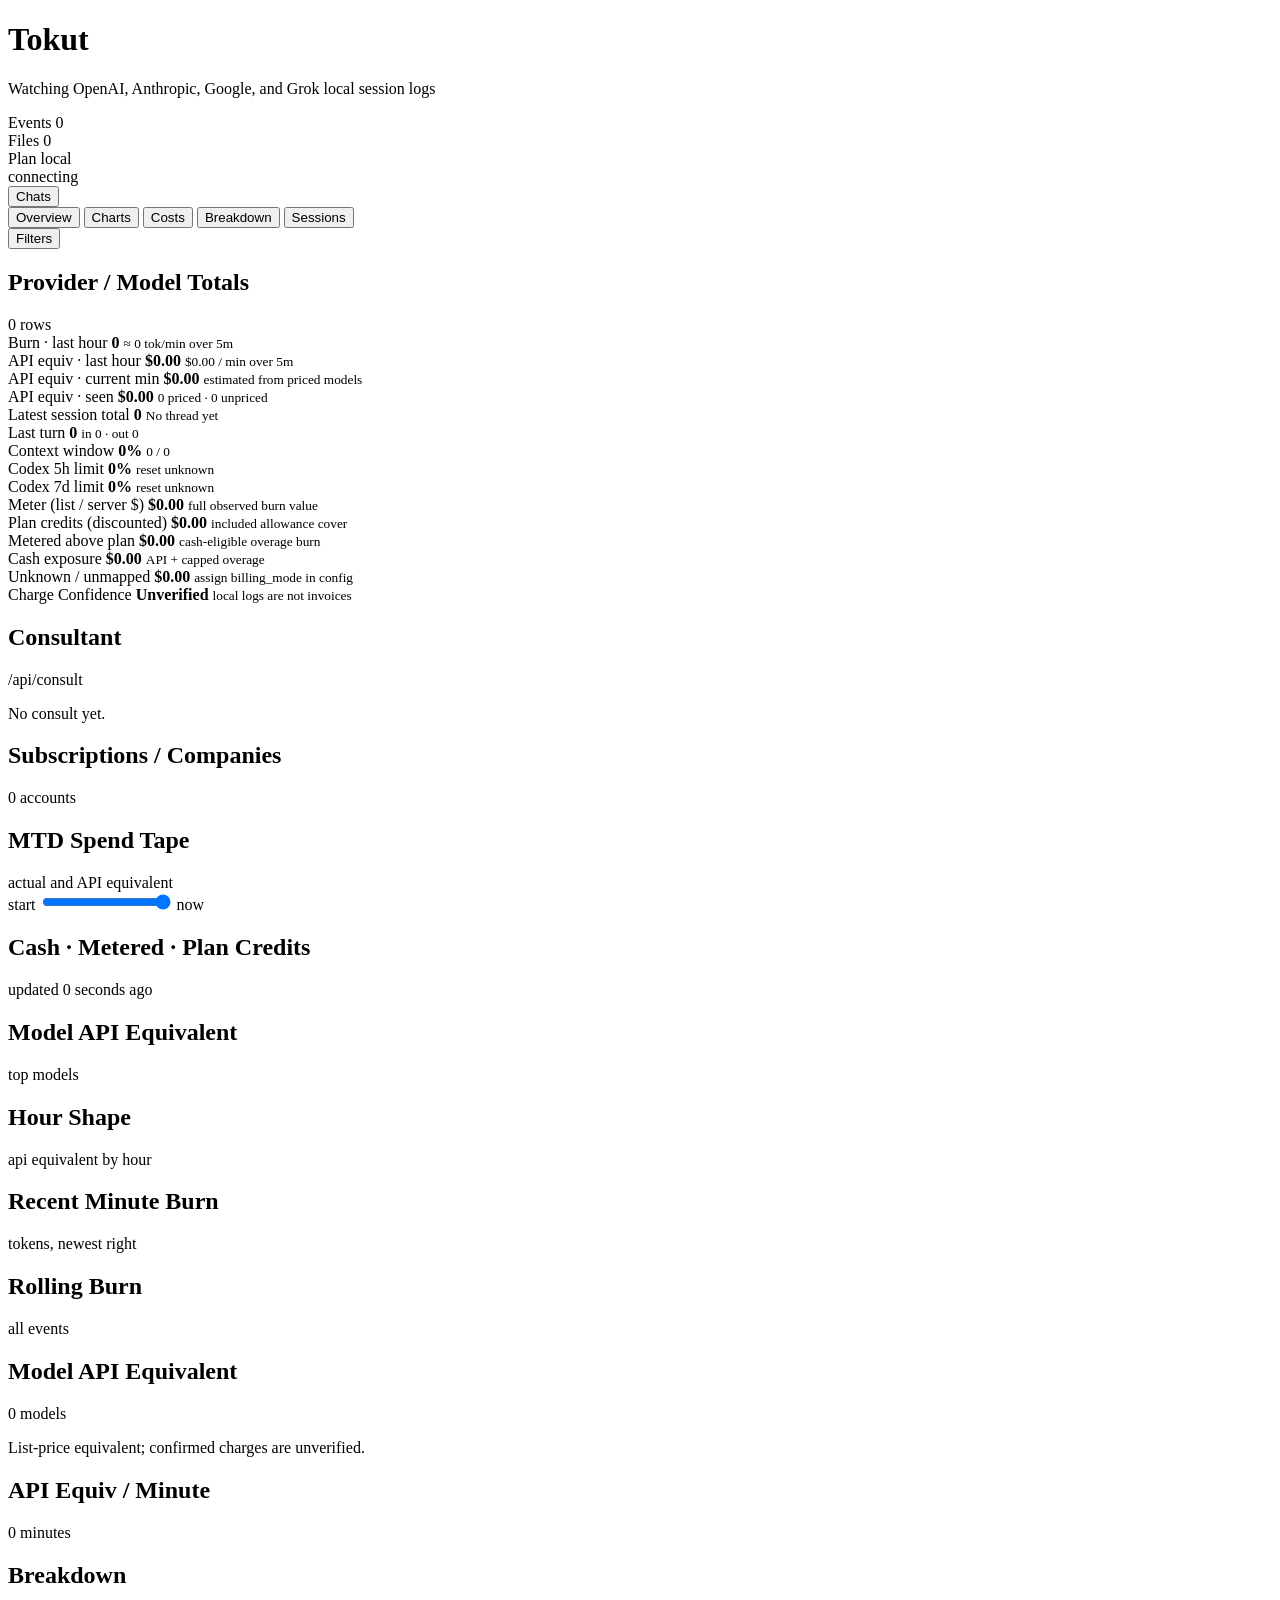
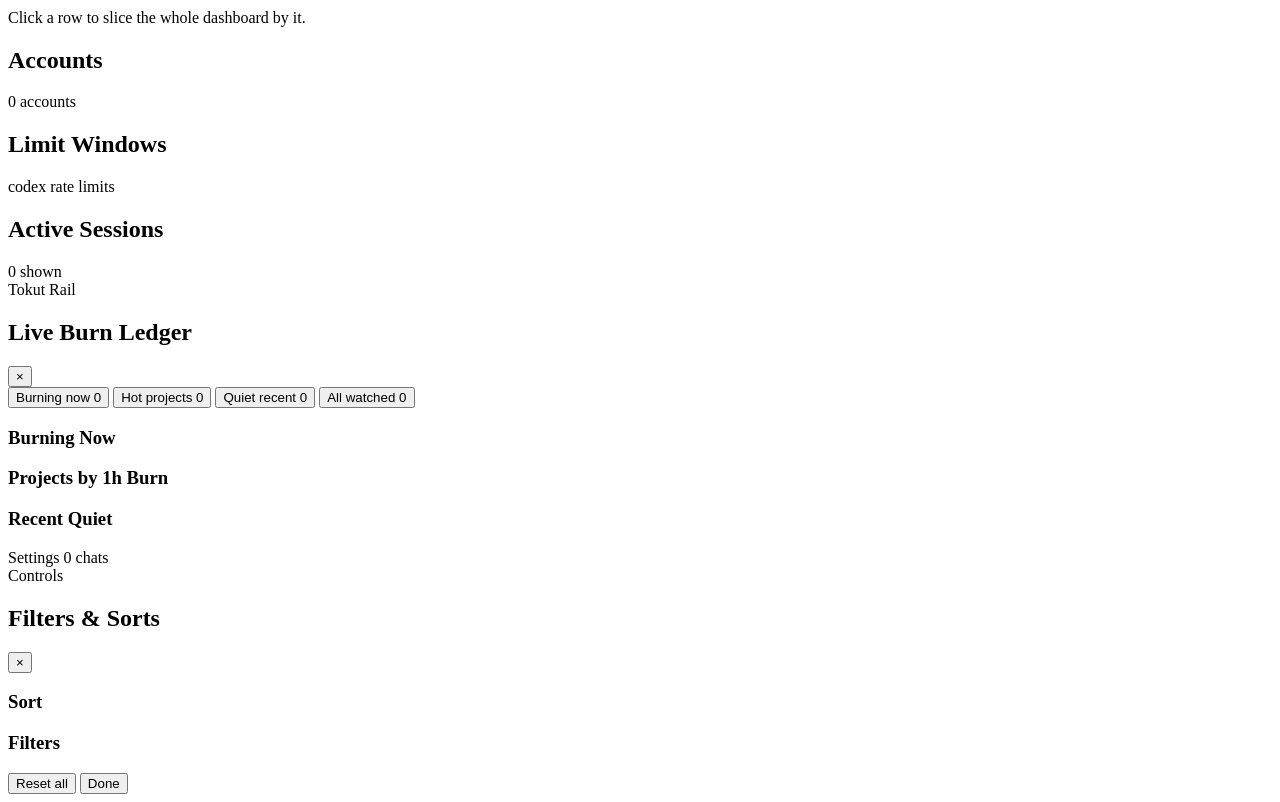
==== tokut/site/index.html @ 1ba20760 "Initial Tokut 0.2.0: multi-provider cost consultant with plan credits Ship a read-only local burn da" ====
<!doctype html>
<html lang="en">
  <head>
    <meta charset="utf-8" />
    <meta name="viewport" content="width=device-width, initial-scale=1" />
    <title>Tokut</title>
    <link rel="stylesheet" href="/styles.css" />
  </head>
  <body class="chat-drawer-open">
    <main class="app">
      <header class="topbar">
        <div class="brand">
          <span class="brand-mark" aria-hidden="true"></span>
          <div class="brand-text">
            <h1>Tokut</h1>
            <p id="subtitle" class="sub">Watching OpenAI, Anthropic, Google, and Grok local session logs</p>
          </div>
        </div>
        <div class="topbar-meta">
          <div class="meta-cell">
            <span class="meta-label">Events</span>
            <span id="event-count" class="meta-value">0</span>
          </div>
          <div class="meta-cell">
            <span class="meta-label">Files</span>
            <span id="watched-files" class="meta-value">0</span>
          </div>
          <div class="meta-cell">
            <span class="meta-label">Plan</span>
            <span id="plan-type" class="meta-value">local</span>
          </div>
          <div class="conn" role="status">
            <span id="connection-dot" class="dot stale"></span>
            <span id="connection-text">connecting</span>
          </div>
        </div>
      </header>

      <nav class="viewbar" aria-label="Dashboard views">
        <button id="chat-drawer-toggle" class="button chat-drawer-button" type="button" aria-expanded="true" aria-controls="chat-drawer">Chats</button>
        <div id="view-pills" class="view-pills">
          <button class="view-pill active" type="button" data-view-target="view-overview">Overview</button>
          <button class="view-pill" type="button" data-view-target="view-charts">Charts</button>
          <button class="view-pill" type="button" data-view-target="view-costs">Costs</button>
          <button class="view-pill" type="button" data-view-target="view-breakdown">Breakdown</button>
          <button class="view-pill" type="button" data-view-target="view-sessions">Sessions</button>
        </div>
        <div id="active-filters" class="chips" aria-live="polite"></div>
        <button id="drawer-toggle" class="button drawer-button" type="button" aria-expanded="false" aria-controls="control-drawer">Filters</button>
      </nav>

      <section class="panel token-table-panel" aria-label="Token supply by provider and model">
        <header class="panel-head">
          <h2>Provider / Model Totals</h2>
          <span id="provider-model-note" class="panel-note">0 rows</span>
        </header>
        <div id="provider-model-table" class="token-table"></div>
      </section>

      <section id="view-overview" class="kpis view-section" aria-label="Burning now">
        <article class="kpi">
          <span class="kpi-label">Burn · last hour</span>
          <strong id="kpi-burn" class="num">0</strong>
          <small id="kpi-burn-sub">≈ 0 tok/min over 5m</small>
        </article>
        <article class="kpi cost-kpi">
          <span class="kpi-label">API equiv · last hour</span>
          <strong id="cost-hour" class="num">$0.00</strong>
          <small id="cost-hour-sub">$0.00 / min over 5m</small>
        </article>
        <article class="kpi cost-kpi">
          <span class="kpi-label">API equiv · current min</span>
          <strong id="cost-minute" class="num">$0.00</strong>
          <small id="cost-minute-sub">estimated from priced models</small>
        </article>
        <article class="kpi cost-kpi">
          <span class="kpi-label">API equiv · seen</span>
          <strong id="cost-total" class="num">$0.00</strong>
          <small id="cost-total-sub">0 priced · 0 unpriced</small>
        </article>
        <article class="kpi">
          <span class="kpi-label">Latest session total</span>
          <strong id="current-total" class="num">0</strong>
          <small id="current-thread">No thread yet</small>
        </article>
        <article class="kpi detail-kpi">
          <span class="kpi-label">Last turn</span>
          <strong id="last-total" class="num">0</strong>
          <small id="last-breakdown">in 0 · out 0</small>
        </article>
        <article class="kpi">
          <span class="kpi-label">Context window</span>
          <strong id="context-window" class="num">0%</strong>
          <small id="context-raw">0 / 0</small>
          <div class="bar"><span id="context-bar"></span></div>
        </article>
        <article class="kpi">
          <span class="kpi-label">Codex 5h limit</span>
          <strong id="primary-limit" class="num">0%</strong>
          <small id="primary-reset">reset unknown</small>
          <div class="bar"><span id="primary-bar"></span></div>
        </article>
        <article class="kpi">
          <span class="kpi-label">Codex 7d limit</span>
          <strong id="secondary-limit" class="num">0%</strong>
          <small id="secondary-reset">reset unknown</small>
          <div class="bar"><span id="secondary-bar"></span></div>
        </article>
      </section>

      <section class="assurance-grid secondary-section" aria-label="Billing assurance">
        <article class="assurance-card estimate">
          <span class="assurance-label">Meter (list / server $)</span>
          <strong id="api-equivalent" class="num">$0.00</strong>
          <small id="api-equivalent-sub">full observed burn value</small>
        </article>
        <article class="assurance-card plan-credits">
          <span class="assurance-label">Plan credits (discounted)</span>
          <strong id="plan-credits" class="num">$0.00</strong>
          <small id="plan-credits-sub">included allowance cover</small>
        </article>
        <article class="assurance-card metered">
          <span class="assurance-label">Metered above plan</span>
          <strong id="metered-above" class="num">$0.00</strong>
          <small id="metered-above-sub">cash-eligible overage burn</small>
        </article>
        <article class="assurance-card confirmed">
          <span class="assurance-label">Cash exposure</span>
          <strong id="confirmed-charge" class="num">$0.00</strong>
          <small id="confirmed-charge-sub">API + capped overage</small>
        </article>
        <article class="assurance-card quota">
          <span class="assurance-label">Unknown / unmapped</span>
          <strong id="quota-burn" class="num">$0.00</strong>
          <small id="quota-burn-sub">assign billing_mode in config</small>
        </article>
        <article class="assurance-card confidence">
          <span class="assurance-label">Charge Confidence</span>
          <strong id="charge-confidence">Unverified</strong>
          <small id="charge-confidence-sub">local logs are not invoices</small>
        </article>
      </section>

      <section class="panel secondary-section consult-panel" aria-label="Cost consultant briefing">
        <header class="panel-head">
          <h2>Consultant</h2>
          <span class="panel-note">/api/consult</span>
        </header>
        <p id="consult-headline" class="consult-headline">No consult yet.</p>
        <ul id="consult-actions" class="consult-actions"></ul>
      </section>

      <section class="panel secondary-section" aria-label="Subscriptions by company">
        <header class="panel-head">
          <h2>Subscriptions / Companies</h2>
          <span id="subscription-count" class="panel-note">0 accounts</span>
        </header>
        <div id="subscriptions" class="subscription-rows"></div>
      </section>

      <section id="view-charts" class="chart-grid view-section" aria-label="Burn charts">
        <article class="panel chart-panel full stock-panel" aria-label="Month to date spend chart">
          <header class="panel-head stock-head">
            <div>
              <h2>MTD Spend Tape</h2>
              <span id="mtd-spend-note" class="panel-note">actual and API equivalent</span>
            </div>
            <div id="mtd-spend-controls" class="stock-controls" aria-label="MTD spend zoom"></div>
          </header>
          <div id="mtd-spend-chart" class="stock-chart"></div>
          <div class="stock-scrub">
            <span id="mtd-spend-start">start</span>
            <input id="mtd-spend-focus" type="range" min="0" max="100" value="100" aria-label="MTD spend chart focus" />
            <span id="mtd-spend-end">now</span>
          </div>
        </article>

        <article class="panel chart-panel" aria-label="Cash vs plan credits vs metered cost chart">
          <header class="panel-head">
            <h2>Cash · Metered · Plan Credits</h2>
            <span id="cost-stack-note" class="panel-note">updated 0 seconds ago</span>
          </header>
          <div id="cost-stack-chart" class="cost-stack-chart"></div>
        </article>

        <article class="panel chart-panel" aria-label="Model API equivalent chart">
          <header class="panel-head">
            <h2>Model API Equivalent</h2>
            <span id="model-chart-note" class="panel-note">top models</span>
          </header>
          <div id="model-chart" class="bar-chart"></div>
        </article>

        <article class="panel chart-panel wide" aria-label="Hourly API equivalent chart">
          <header class="panel-head">
            <h2>Hour Shape</h2>
            <span id="hour-chart-note" class="panel-note">api equivalent by hour</span>
          </header>
          <div id="hour-chart" class="column-chart"></div>
        </article>

        <article class="panel chart-panel wide" aria-label="Recent minute token burn chart">
          <header class="panel-head">
            <h2>Recent Minute Burn</h2>
            <span id="minute-chart-note" class="panel-note">tokens, newest right</span>
          </header>
          <div id="minute-chart" class="spark-chart"></div>
        </article>
      </section>

      <section class="panel" aria-label="Rolling burn">
        <header class="panel-head">
          <h2>Rolling Burn</h2>
          <span id="windows-note" class="panel-note">all events</span>
        </header>
        <div id="windows" class="windows"></div>
      </section>

      <section id="view-costs" class="cost-grid view-section" aria-label="Cost analytics">
        <article class="panel" aria-label="Cost by model">
          <header class="panel-head">
            <h2>Model API Equivalent</h2>
            <span id="model-count" class="panel-note">0 models</span>
          </header>
          <p id="billing-note" class="panel-hint">List-price equivalent; confirmed charges are unverified.</p>
          <div id="models" class="model-rows"></div>
        </article>

        <article class="panel" aria-label="Cost by minute">
          <header class="panel-head">
            <h2>API Equiv / Minute</h2>
            <span id="minute-count" class="panel-note">0 minutes</span>
          </header>
          <div id="minute-costs" class="minute-rows"></div>
        </article>
      </section>

      <section id="view-breakdown" class="layout view-section">
        <article class="panel area-breakdown" aria-label="Breakdown">
          <header class="panel-head">
            <h2>Breakdown</h2>
            <div id="breakdown-tabs" class="tabs" role="tablist"></div>
          </header>
          <p class="panel-hint">Click a row to slice the whole dashboard by it.</p>
          <div id="breakdowns" class="breakdowns"></div>
        </article>

        <div class="side">
          <article class="panel" aria-label="Accounts">
            <header class="panel-head">
              <h2>Accounts</h2>
              <span id="account-count" class="panel-note">0 accounts</span>
            </header>
            <div id="accounts" class="accounts"></div>
          </article>

          <article class="panel" aria-label="Codex limit windows">
            <header class="panel-head">
              <h2>Limit Windows</h2>
              <span class="panel-note">codex rate limits</span>
            </header>
            <div id="limits" class="limit-rows"></div>
          </article>
        </div>
      </section>

      <section id="view-sessions" class="panel view-section" aria-label="Active sessions">
        <header class="panel-head">
          <h2>Active Sessions</h2>
          <span id="session-count" class="panel-note">0 shown</span>
        </header>
        <div id="sessions" class="sessions"></div>
      </section>
    </main>
    <aside id="chat-drawer" class="chat-drawer" aria-label="Live chats" aria-hidden="false">
      <div class="chat-drawer-shell">
        <header class="chat-drawer-head">
          <div>
            <span class="drawer-eyebrow">Tokut Rail</span>
            <h2>Live Burn Ledger</h2>
          </div>
          <button id="chat-drawer-close" class="icon-button" type="button" aria-label="Close live chats">×</button>
        </header>
        <div class="chat-actions" aria-label="Live burn summary">
          <button class="chat-action" type="button" data-chat-scope="hot">Burning now <span id="chat-burning-count">0</span></button>
          <button class="chat-action" type="button" data-chat-scope="projects">Hot projects <span id="chat-project-count">0</span></button>
          <button class="chat-action" type="button" data-chat-scope="quiet">Quiet recent <span id="chat-quiet-count">0</span></button>
          <button class="chat-action" type="button" data-chat-scope="all">All watched <span id="chat-automation-count">0</span></button>
        </div>
        <div class="chat-drawer-scroll">
          <section class="chat-section">
            <h3>Burning Now</h3>
            <div id="burning-chats" class="chat-list"></div>
          </section>
          <section class="chat-section">
            <h3>Projects by 1h Burn</h3>
            <div id="project-chats" class="project-chat-list"></div>
          </section>
          <section class="chat-section">
            <h3>Recent Quiet</h3>
            <div id="quiet-chats" class="chat-list"></div>
          </section>
        </div>
        <footer class="chat-drawer-foot">
          <span>Settings</span>
          <span id="chat-drawer-count">0 chats</span>
        </footer>
      </div>
    </aside>
    <aside id="control-drawer" class="control-drawer" aria-label="Filters and sorts" aria-hidden="true">
      <div class="drawer-shell">
        <header class="drawer-head">
          <div>
            <span class="drawer-eyebrow">Controls</span>
            <h2>Filters & Sorts</h2>
          </div>
          <button id="drawer-close" class="icon-button" type="button" aria-label="Close filters">×</button>
        </header>
        <div class="drawer-scroll">
          <section class="drawer-section" aria-label="Sort order">
            <h3>Sort</h3>
            <div id="sorts" class="sort-options"></div>
          </section>
          <section class="drawer-section" aria-label="Filters">
            <h3>Filters</h3>
            <div id="filters" class="filters"></div>
          </section>
        </div>
        <footer class="drawer-foot">
          <button id="reset-filters" class="button" type="button">Reset all</button>
          <button id="drawer-done" class="button primary" type="button">Done</button>
        </footer>
      </div>
    </aside>
    <script src="/app.js"></script>
  </body>
</html>
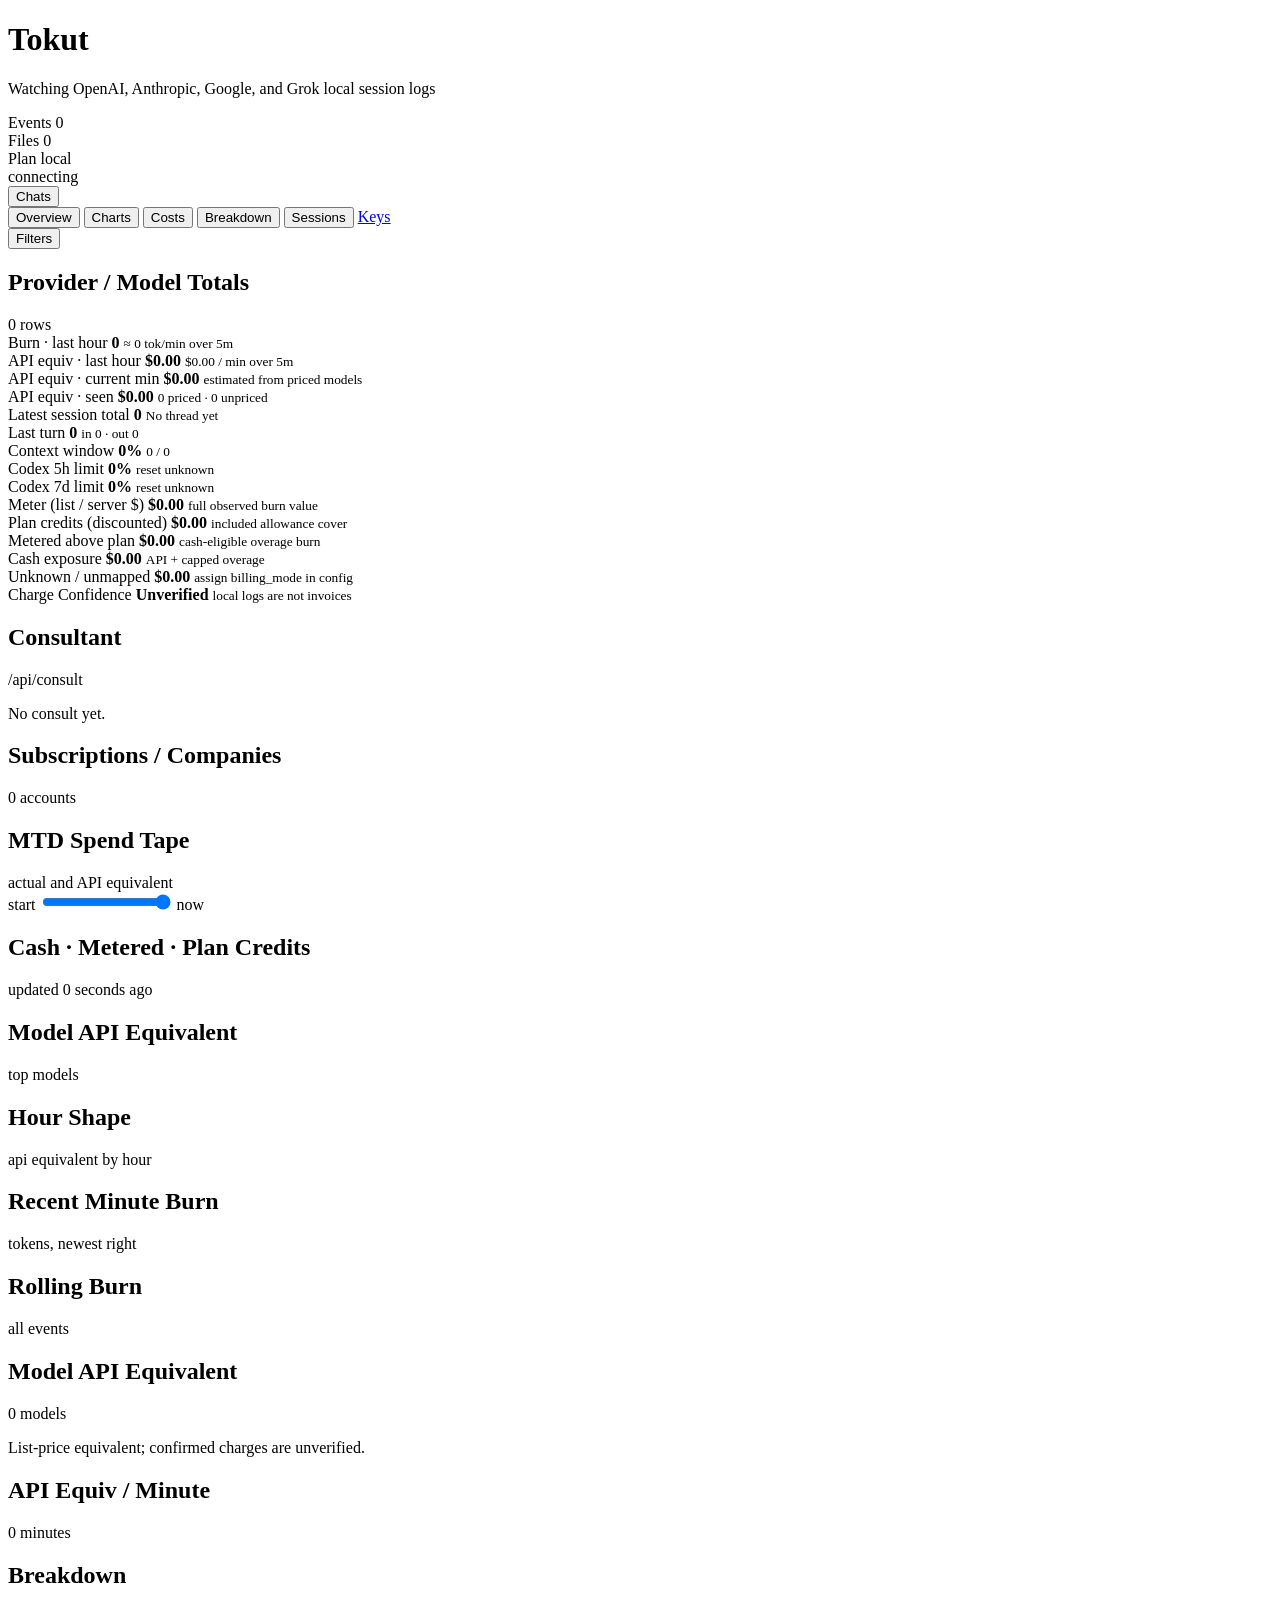
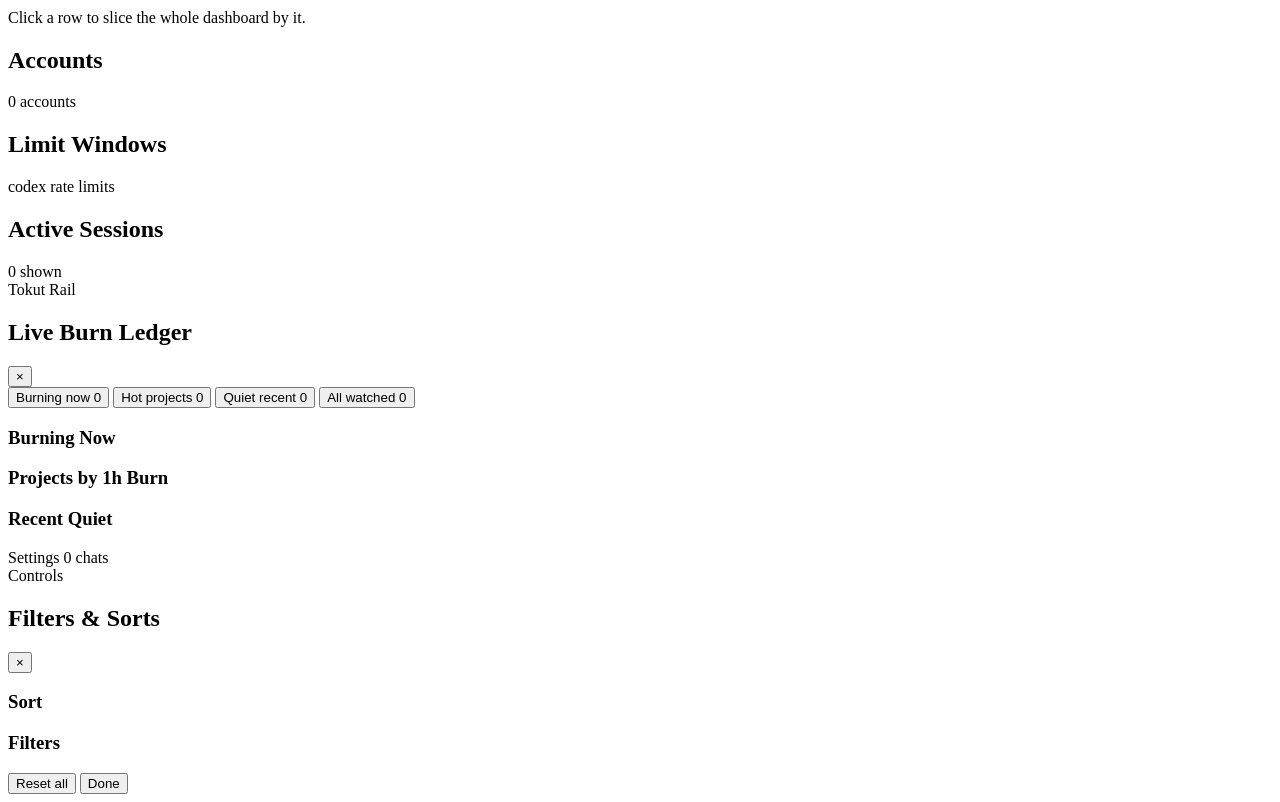
==== commit a3ea2152: "0.3.1: kai-tenant scoped keys with provenance and agent instructions Keys are (tenant, provider) fro" ====
--- a/tokut/site/index.html
+++ b/tokut/site/index.html
@@ -44,6 +44,7 @@
           <button class="view-pill" type="button" data-view-target="view-costs">Costs</button>
           <button class="view-pill" type="button" data-view-target="view-breakdown">Breakdown</button>
           <button class="view-pill" type="button" data-view-target="view-sessions">Sessions</button>
+          <a class="view-pill keys-link" href="/keys">Keys</a>
         </div>
         <div id="active-filters" class="chips" aria-live="polite"></div>
         <button id="drawer-toggle" class="button drawer-button" type="button" aria-expanded="false" aria-controls="control-drawer">Filters</button>
